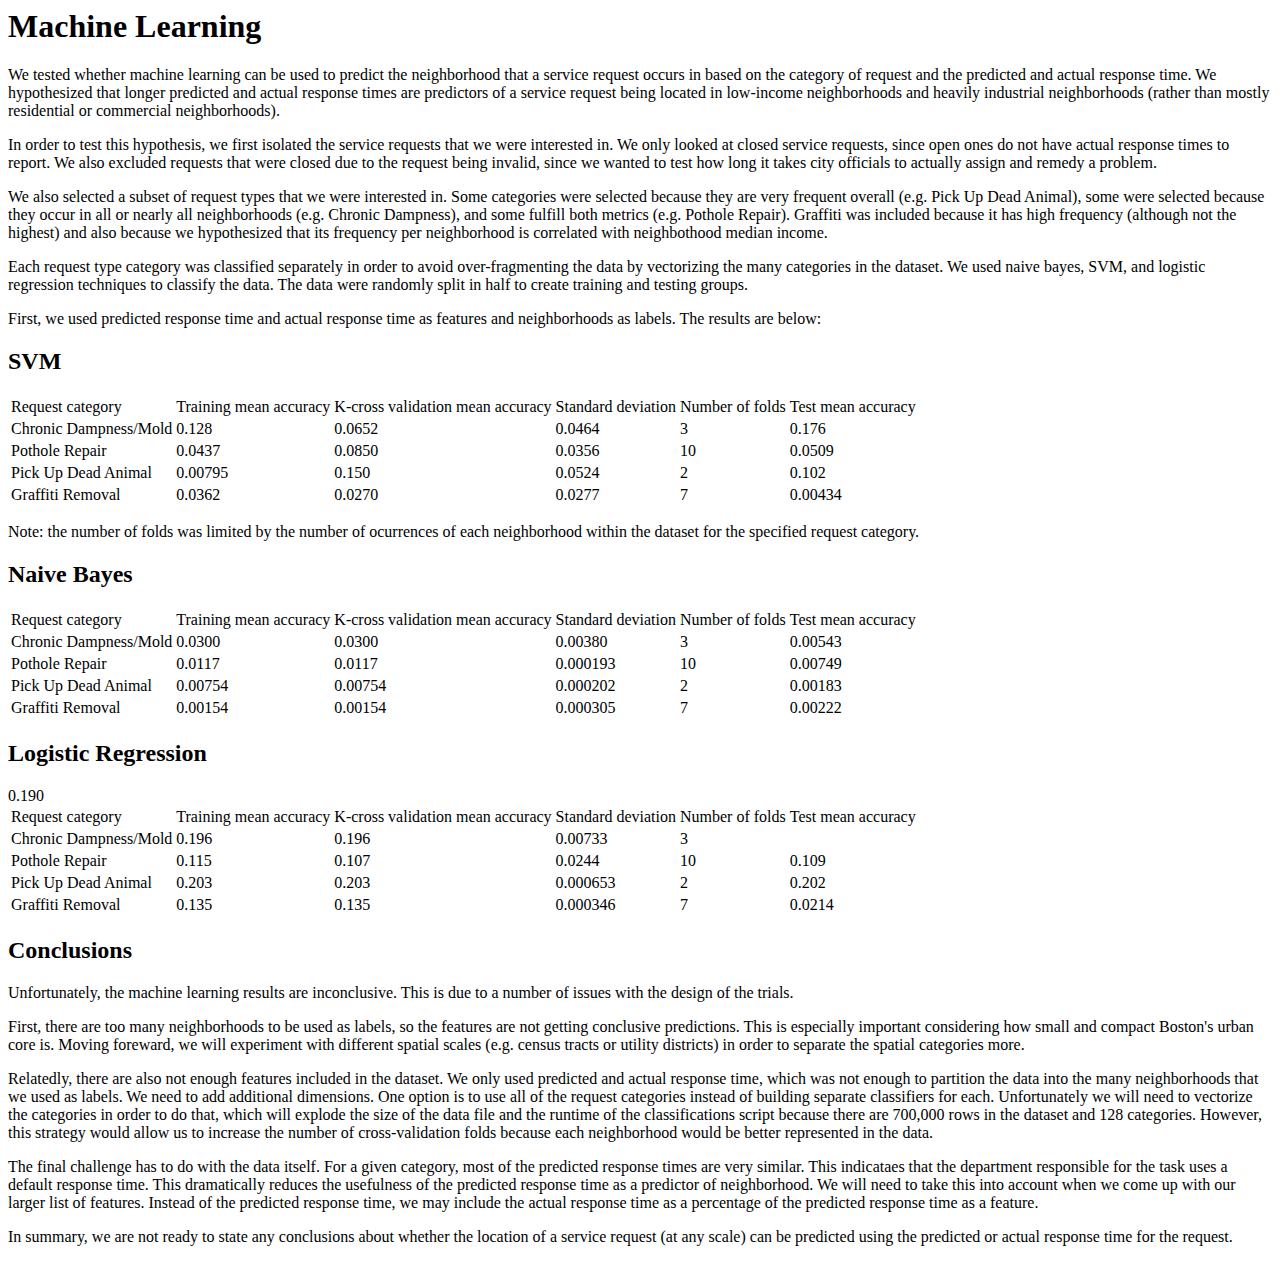
==== index.html @ 06ead1fb "Create index.html" ====
<html>
<head>
	<link rel="stylesheet" type="text/css" href="css/style.css">
</head>

<body>

<h1>Machine Learning</h1>

<p>We tested whether machine learning can be used to predict the neighborhood that a service request occurs in based on the category of request and the predicted and actual response time. We hypothesized that longer predicted and actual response times are predictors of a service request being located in low-income neighborhoods and heavily industrial neighborhoods (rather than mostly residential or commercial neighborhoods). </p>

<p>In order to test this hypothesis, we first isolated the service requests that we were interested in. We only looked at closed service requests, since open ones do not have actual response times to report. We also excluded requests that were closed due to the request being invalid, since we wanted to test how long it takes city officials to actually assign and remedy a problem. </p>

<p>We also selected a subset of request types that we were interested in. Some categories were selected because they are very frequent overall (e.g. Pick Up Dead Animal), some were selected because they occur in all or nearly all neighborhoods (e.g. Chronic Dampness), and some fulfill both metrics (e.g. Pothole Repair). Graffiti was included because it has high frequency (although not the highest) and also because we hypothesized that its frequency per neighborhood is correlated with neighbothood median income. </p>

<p>Each request type category was classified separately in order to avoid over-fragmenting the data by vectorizing the many categories in the dataset. We used naive bayes, SVM, and logistic regression techniques to classify the data. The data were randomly split in half to create training and testing groups. </p>

<p>First, we used predicted response time and actual response time as features and neighborhoods as labels. The results are below:</p>

<h2>SVM</h2>
<table>
	<tr><td>Request category</td><td>Training mean accuracy</td><td>K-cross validation mean accuracy</td><td>Standard deviation</td><td>Number of folds</td><td>Test mean accuracy</td></tr>
	<tr><td>Chronic Dampness/Mold</td><td>0.128</td><td>0.0652</td><td>0.0464</td><td>3</td><td>0.176</td></tr>
	<tr><td>Pothole Repair</td><td>0.0437</td><td>0.0850</td><td>0.0356</td><td>10</td><td>0.0509</td></tr>
	<tr><td>Pick Up Dead Animal</td><td>0.00795</td><td>0.150</td><td>0.0524</td><td>2</td><td>0.102</td></tr>
	<tr><td>Graffiti Removal</td><td>0.0362</td><td>0.0270</td><td>0.0277</td><td>7</td><td>0.00434</td></tr>
</table>
<p> Note: the number of folds was limited by the number of ocurrences of each neighborhood within the dataset for the specified request category. </p>

<h2>Naive Bayes</h2>
<table>
	<tr><td>Request category</td><td>Training mean accuracy</td><td>K-cross validation mean accuracy</td><td>Standard deviation</td><td>Number of folds</td><td>Test mean accuracy</td></tr>
	<tr><td>Chronic Dampness/Mold</td><td>0.0300</td><td>0.0300</td><td>0.00380</td><td>3</td><td>0.00543</td></tr>
	<tr><td>Pothole Repair</td><td>0.0117</td><td>0.0117</td><td>0.000193</td><td>10</td><td>0.00749</td></tr>
	<tr><td>Pick Up Dead Animal</td><td>0.00754</td><td>0.00754</td><td>0.000202</td><td>2</td><td>0.00183</td></tr>
	<tr><td>Graffiti Removal</td><td>0.00154</td><td>0.00154</td><td>0.000305</td><td>7</td><td>0.00222</td></tr>
</table>
<h2>Logistic Regression</h2>
<table>
	<tr><td>Request category</td><td>Training mean accuracy</td><td>K-cross validation mean accuracy</td><td>Standard deviation</td><td>Number of folds</td><td>Test mean accuracy</td></tr>
	<tr><td>Chronic Dampness/Mold</td><td>0.196</td><td>0.196</td><td>0.00733</td><td>3</td><td></td>0.190</tr>
	<tr><td>Pothole Repair</td><td>0.115</td><td>0.107</td><td>0.0244</td><td>10</td><td>0.109</td></tr>
	<tr><td>Pick Up Dead Animal</td><td>0.203</td><td> 0.203</td><td>0.000653</td><td>2</td><td>0.202</td></tr>
	<tr><td>Graffiti Removal</td><td>0.135</td><td>0.135</td><td>0.000346</td><td>7</td><td>0.0214</td></tr>
</table>
<h2>Conclusions</h2>
<p>Unfortunately, the machine learning results are inconclusive. This is due to a number of issues with the design of the trials. </p>
First, there are too many neighborhoods to be used as labels, so the features are not getting conclusive predictions. This is especially important considering how small and compact Boston's urban core is. Moving foreward, we will experiment with different spatial scales (e.g. census tracts or utility districts) in order to separate the spatial categories more. </p>
<p>Relatedly, there are also not enough features included in the dataset. We only used predicted and actual response time, which was not enough to partition the data into the many neighborhoods that we used as labels. We need to add additional dimensions. One option is to use all of the request categories instead of building separate classifiers for each. Unfortunately we will need to vectorize the categories in order to do that, which will explode the size of the data file and the runtime of the classifications script because there are 700,000 rows in the dataset and 128 categories. However, this strategy would allow us to increase the number of cross-validation folds because each neighborhood would be better represented in the data.</p>
<p>The final challenge has to do with the data itself. For a given category, most of the predicted response times are very similar. This indicataes that the department responsible for the task uses a default response time. This dramatically reduces the usefulness of the predicted response time as a predictor of neighborhood. We will need to take this into account when we come up with our larger list of features. Instead of the predicted response time, we may include the actual response time as a percentage of the predicted response time as a feature.</p>
<p>In summary, we are not ready to state any conclusions about whether the location of a service request (at any scale) can be predicted using the predicted or actual response time for the request.</p>


</body>
</html>
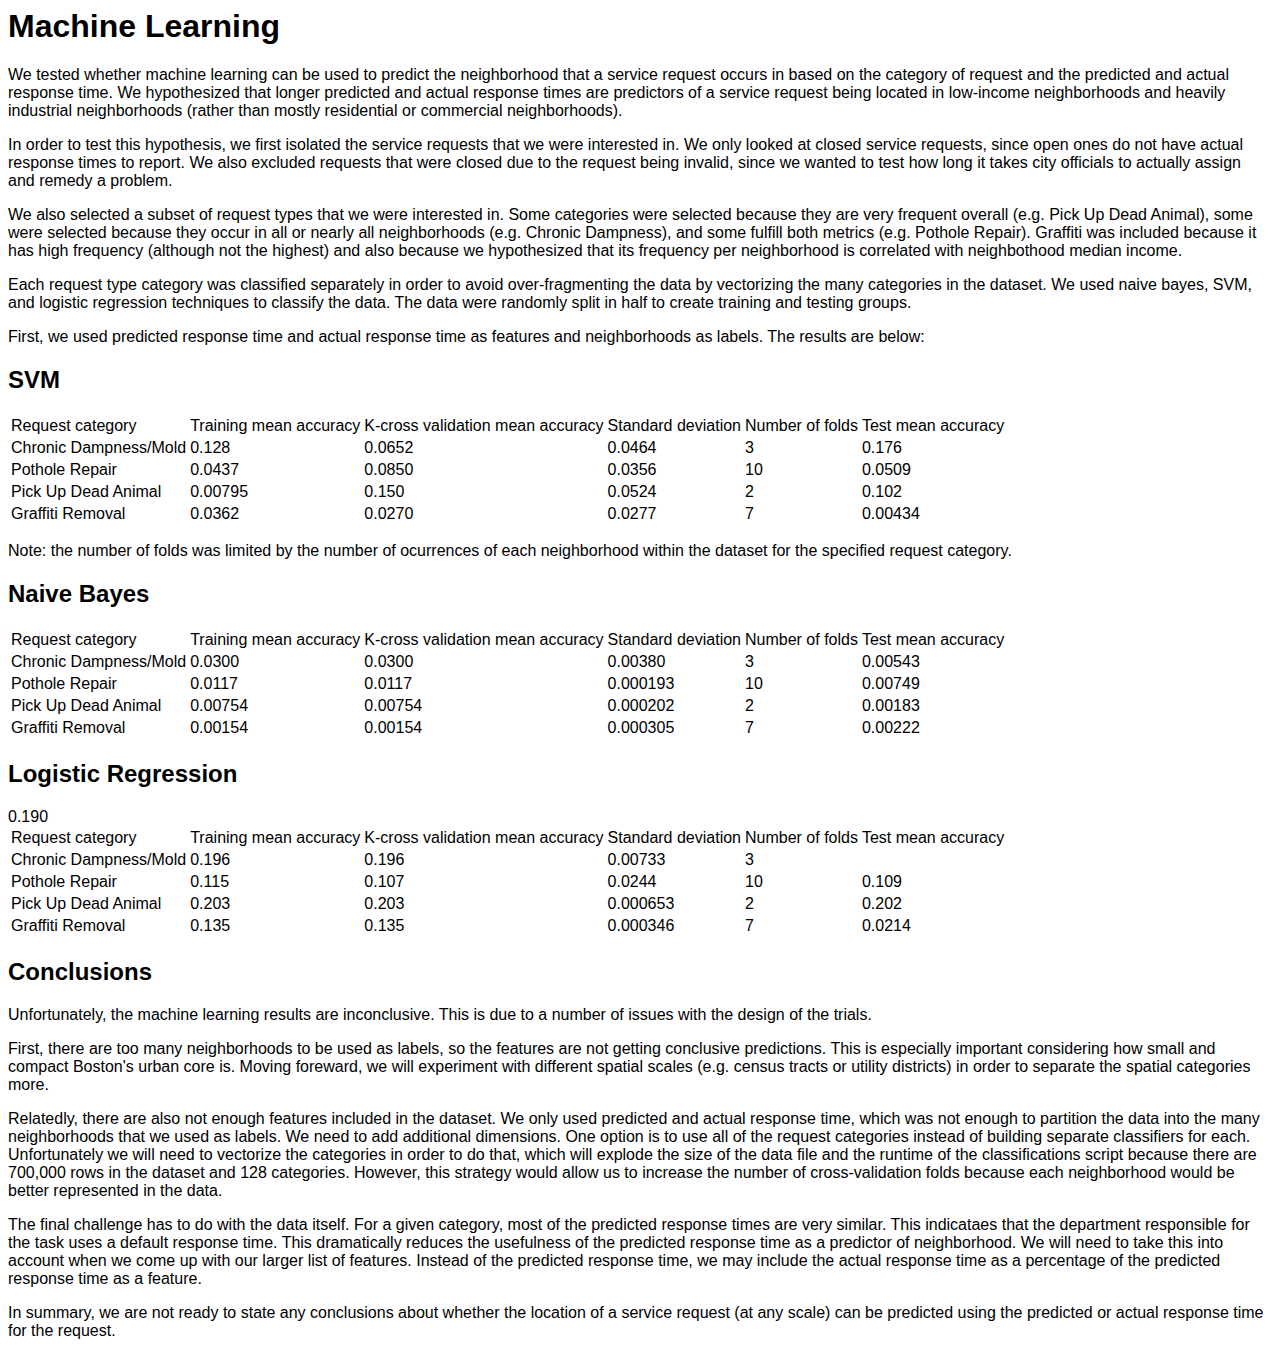
==== commit bee8bc37: "fixed stylesheet path" ====
--- a/index.html
+++ b/index.html
@@ -1,6 +1,6 @@
 <html>
 <head>
-	<link rel="stylesheet" type="text/css" href="css/style.css">
+	<link rel="stylesheet" type="text/css" href="style.css">
 </head>
 
 <body>
--- a/style.css
+++ b/style.css
@@ -0,0 +1,8 @@
+*{
+  font-family:'helvetica';
+}
+
+p{
+}
+h1{
+}
